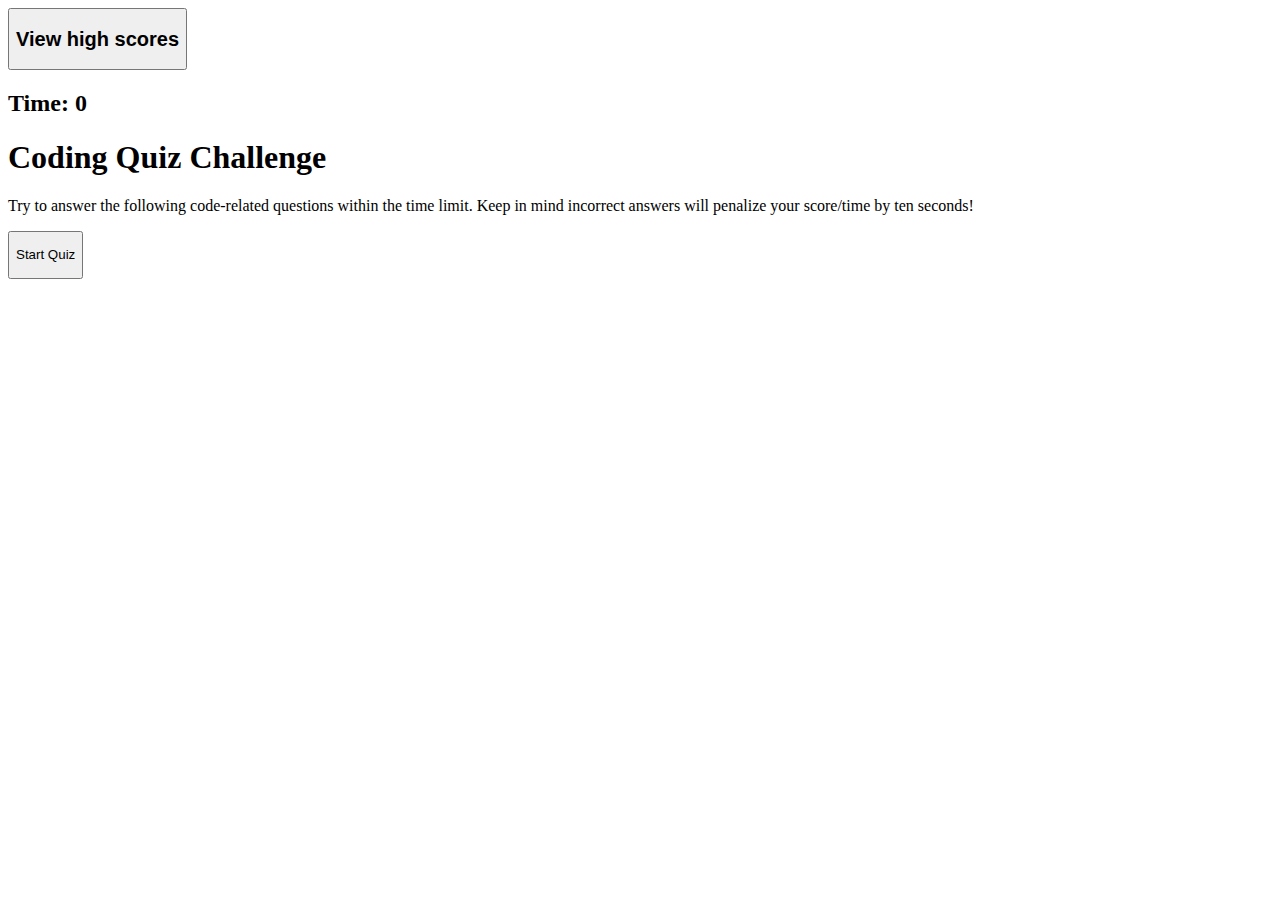
==== index.html @ 9073b54d "Index html is complete" ====
<!DOCTYPE html>
<html lang="en">
<head>
    <meta charset="UTF-8">
    <meta name="viewport" content="width=device-width, initial-scale=1.0">
    <title>API Quiz</title>
    <link rel="stylesheet" href="assets/style.css">
</head>
<body>
    <div class="whole-div"> <!-- Whole div will be centerd and margined -->
        <div class="upper-div"> <!-- View high scores button and timer button -->
            <div>
                <button id="highScore-button"><h2 class="highScore">View high scores</h2></button>
            </div>
            <div class="timer-div">
                <h2 class="timer">Time: 0</h2>
            </div>
        </div>
        <div class="quiz-prompt">
            <div class="starting-prompt"> <!-- start prompt -->
                <h1 class="starting-prompt-h1">Coding Quiz Challenge</h1>
                <p class="starting-prompt-p">Try to answer the following code-related questions within the time limit. Keep in mind incorrect answers will penalize your score/time by ten seconds!</p>
            </div>
            <div class="start-button"> <!-- start button -->
                <button><p>Start Quiz</p></button>
            </div>
        </div>
    </div>
    <script src="assets/script.js"></script>
</body>
</html>
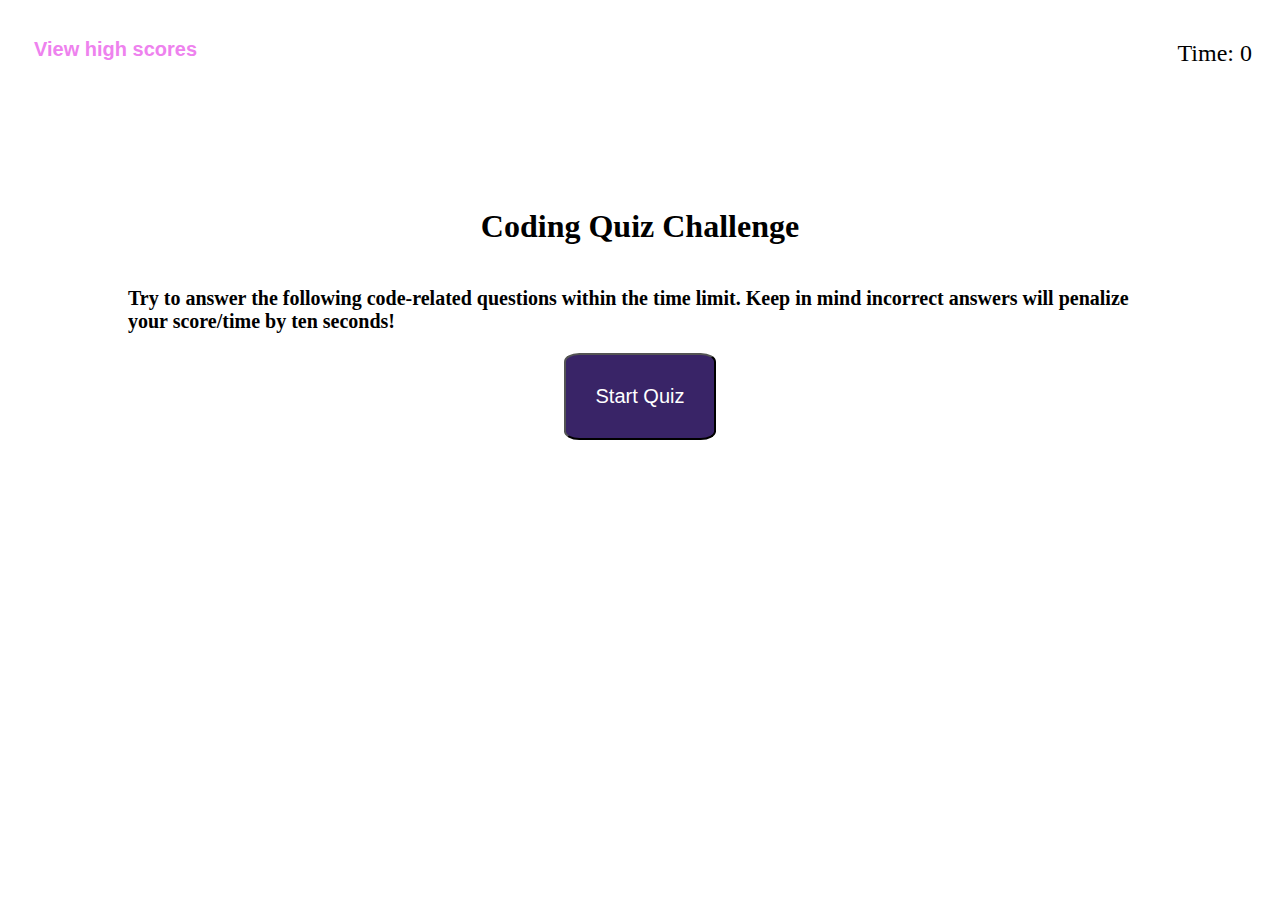
==== commit 7bd6cd08: "Changed some of the HTML class names and added a div for the answer choices. Added more Javascript t" ====
--- a/index.html
+++ b/index.html
@@ -7,22 +7,25 @@
     <link rel="stylesheet" href="assets/style.css">
 </head>
 <body>
-    <div class="whole-div"> <!-- Whole div will be centerd and margined -->
-        <div class="upper-div"> <!-- View high scores button and timer button -->
+    <div class="wholeDiv"> <!-- Whole div will be centerd and margined -->
+        <div class="upperDiv"> <!-- View high scores button and timer button -->
             <div>
-                <button id="highScore-button"><h2 class="highScore">View high scores</h2></button>
+                <button id="highScoreButton"><h2 class="highScore">View high scores</h2></button>
             </div>
-            <div class="timer-div">
+            <div class="timerDiv">
                 <h2 class="timer">Time: 0</h2>
             </div>
         </div>
-        <div class="quiz-prompt">
-            <div class="starting-prompt"> <!-- start prompt -->
-                <h1 class="starting-prompt-h1">Coding Quiz Challenge</h1>
-                <p class="starting-prompt-p">Try to answer the following code-related questions within the time limit. Keep in mind incorrect answers will penalize your score/time by ten seconds!</p>
+        <div class="quizPrompt">
+            <div class="startingPromptDiv"> <!-- start prompt -->
+                <h1 class="h1Prompt">Coding Quiz Challenge</h1>
+                <p class="pPrompt">Try to answer the following code-related questions within the time limit. Keep in mind incorrect answers will penalize your score/time by ten seconds!</p>
             </div>
-            <div class="start-button"> <!-- start button -->
+            <div class="startButton"> <!-- start button -->
                 <button><p>Start Quiz</p></button>
+            </div>
+            <div class="answerChoices">
+                
             </div>
         </div>
     </div>
--- a/assets/style.css
+++ b/assets/style.css
@@ -0,0 +1,83 @@
+.wholeDiv {
+    display: flex;
+    align-self: center;
+    flex-wrap: wrap;
+    justify-content: center;
+    margin: 20px;
+}
+
+.upperDiv {
+    display: flex;
+    justify-content: space-between;
+    width: 100%;
+}
+
+.highScore {
+    display: flex;
+    justify-content: left;
+    color: violet;
+}
+
+#highScoreButton {
+    background: transparent;
+    border: none;
+    
+}
+
+.timerDiv {
+    display: flex;
+}
+
+.timer {
+    display: flex;
+    justify-content: right;
+    font-weight: normal;
+}
+
+.quizPrompt {
+    display: flex;
+    flex-direction: column;
+    align-items: center;
+    margin: 100px;
+}
+
+.startingPromptDiv {
+    display: flex;
+    flex-direction: column;
+    align-items: center;
+}
+
+.startButton {
+    display: flex;
+}
+
+.h1Prompt {
+    display: flex;
+}
+
+.pPrompt {
+    display: flex;
+    font-size: 20px;
+    font-weight: bold;
+}
+
+.quizPrompt button {
+    color: white;
+    background-color: #392467;
+    border-radius: 10%;
+    padding: 10px 30px 10px 30px;
+    font-size: 20px;
+}
+
+button:hover {
+    background-color: violet;
+}
+
+.hidden {
+    display: none;
+}
+
+.answerChoices {
+    display: flex;
+    flex-direction: column;
+}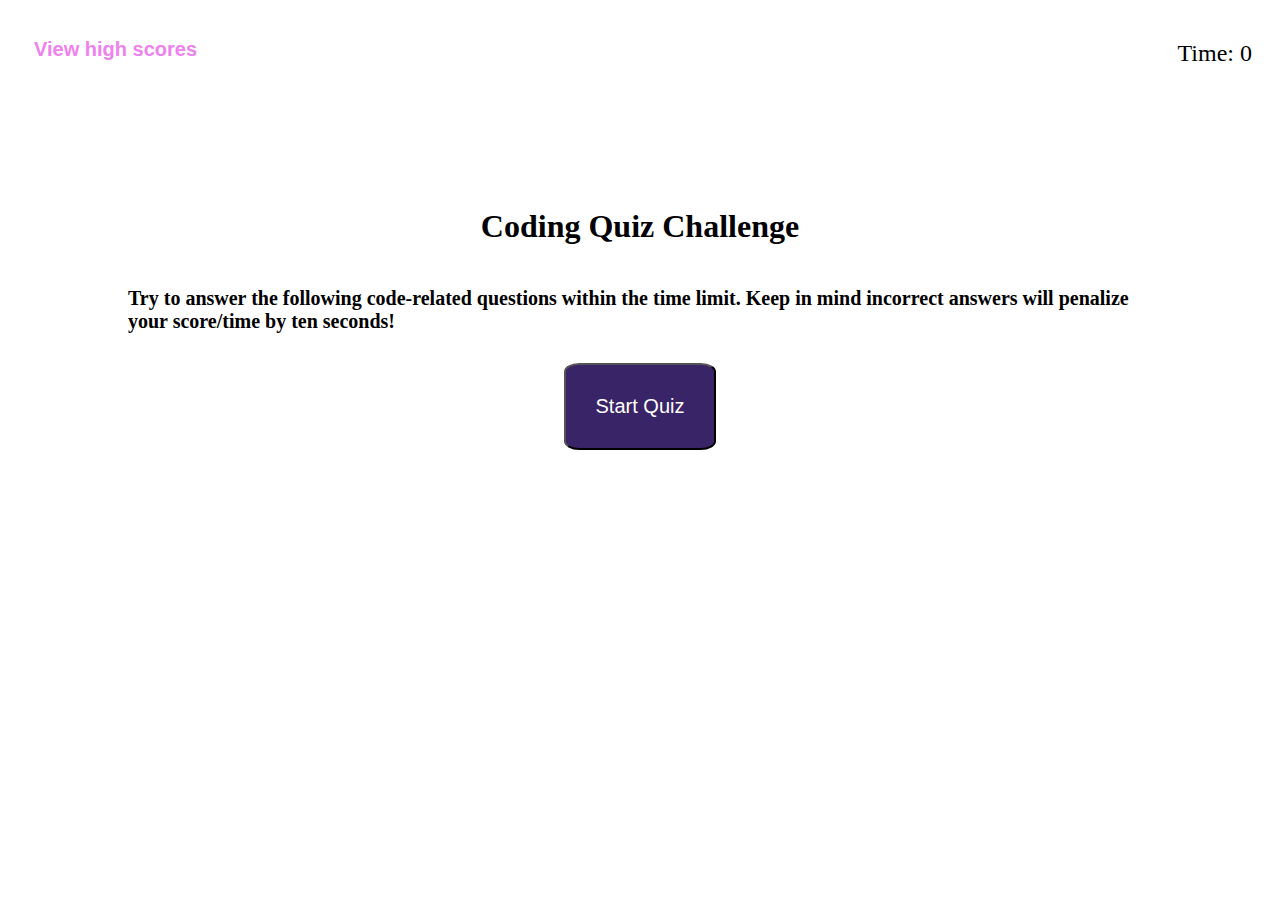
==== commit e8079b35: "This website fully works and can be pushed" ====
--- a/index.html
+++ b/index.html
@@ -4,7 +4,7 @@
     <meta charset="UTF-8">
     <meta name="viewport" content="width=device-width, initial-scale=1.0">
     <title>API Quiz</title>
-    <link rel="stylesheet" href="assets/style.css">
+    <link rel="stylesheet" href="assets/css/style.css">
 </head>
 <body>
     <div class="wholeDiv"> <!-- Whole div will be centerd and margined -->
@@ -20,15 +20,24 @@
             <div class="startingPromptDiv"> <!-- start prompt -->
                 <h1 class="h1Prompt">Coding Quiz Challenge</h1>
                 <p class="pPrompt">Try to answer the following code-related questions within the time limit. Keep in mind incorrect answers will penalize your score/time by ten seconds!</p>
+                <p class="highScorePTag hidden">Your final score is </p>
+                <div class="initialsDiv hidden">
+                    <p class="highScorePTag">Enter Initials: </p>
+                    <input type="text" class="userName">
+                    <button class="intitalsBtn">Submit</button>
+                </div>
+                <button class="resetBtn hidden">Reset</button>
             </div>
             <div class="startButton"> <!-- start button -->
                 <button><p>Start Quiz</p></button>
             </div>
             <div class="answerChoices">
-                
+            </div>
+            <div class="answerSubmitted hidden">
+                <h1 class="checkAnswer"></h1>
             </div>
         </div>
     </div>
-    <script src="assets/script.js"></script>
+    <script src="assets/js/script.js"></script>
 </body>
 </html>--- a/assets/css/style.css
+++ b/assets/css/style.css
@@ -0,0 +1,148 @@
+.wholeDiv {
+    display: flex;
+    align-self: center;
+    flex-wrap: wrap;
+    justify-content: center;
+    margin: 20px;
+}
+
+.upperDiv {
+    display: flex;
+    justify-content: space-between;
+    width: 100%;
+}
+
+.highScore {
+    display: flex;
+    justify-content: left;
+    color: violet;
+}
+
+#highScoreButton {
+    background: transparent;
+    border: none;
+    
+}
+
+.timerDiv {
+    display: flex;
+}
+
+.timer {
+    display: flex;
+    justify-content: right;
+    font-weight: normal;
+}
+
+.quizPrompt {
+    display: flex;
+    flex-direction: column;
+    align-items: center;
+    margin: 100px;
+}
+
+.startingPromptDiv {
+    display: flex;
+    flex-direction: column;
+    align-items: center;
+}
+
+.startButton {
+    display: flex;
+}
+
+.h1Prompt {
+    display: flex;
+}
+
+.pPrompt {
+    display: flex;
+    font-size: 20px;
+    font-weight: bold;
+}
+
+.highScorePTag {
+    display: flex;
+    font-size: 24px;
+    font-weight: bold;
+    margin-right: 5px;
+}
+
+.initialsDiv {
+    display: flex;
+    align-items: center;
+}
+
+.initialsDiv input{
+    font-size: 20px;
+}
+
+.quizPrompt button {
+    color: white;
+    background-color: #392467;
+    border-radius: 10%;
+    padding: 10px 30px 10px 30px;
+    font-size: 20px;
+    margin: 10px;
+}
+
+button:hover {
+    background-color: violet;
+}
+
+.hidden {
+    display: none !important;
+}
+
+.answerChoices {
+    display: flex;
+    flex-direction: column;
+}
+
+.answerSubmitted {
+    width: 100%;
+    color: rgba(61, 58, 58, 0.219);
+    border-top: solid 2px;
+    /* display: flex; */
+    height: 10px;
+}
+
+.centerDiv {
+    display: flex;
+    flex-direction: column;
+    align-items: center;
+    justify-content: center;
+
+    height: 100vh;
+}
+
+.leftSideElements {
+    display: flex;
+    flex-direction: column;
+}
+
+.leftSideElements h1{
+    margin: 0;
+}
+
+.leftSideElements ol{
+    background-color: rgba(55, 25, 138, 0.2);
+}
+
+.leftSideElements ol li {
+    font-size: 28px;
+}
+
+.setDivRow {
+    display: flex;
+    
+}
+
+.setDivRow button {
+    color: white;
+    background-color: #392467;
+    border-radius: 10%;
+    padding: 10px 30px 10px 30px;
+    font-size: 20px;
+    margin: 10px;
+}